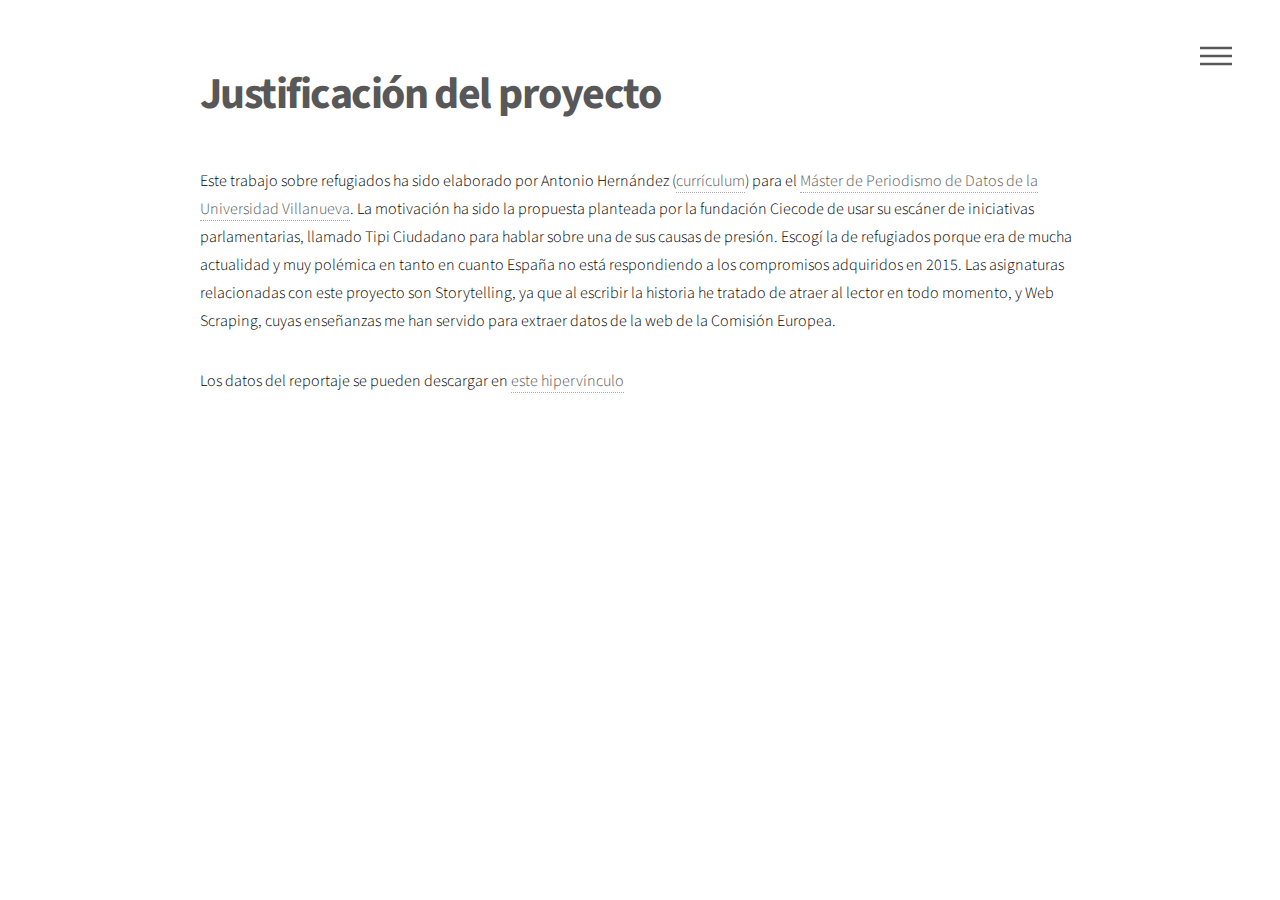
==== justi.html @ 3b2483aa "a" ====
<!DOCTYPE HTML>
<!--
	Phantom by HTML5 UP
	html5up.net | @ajlkn
	Free for personal and commercial use under the CCA 3.0 license (html5up.net/license)
-->
<html>
	<head>
		<title>Phantom by HTML5 UP</title>
		<meta charset="utf-8" />
		<meta name="viewport" content="width=device-width, initial-scale=1" />
		<!--[if lte IE 8]><script src="assets/js/ie/html5shiv.js"></script><![endif]-->
		<link rel="stylesheet" href="assets/css/main.css" />
		<!--[if lte IE 9]><link rel="stylesheet" href="assets/css/ie9.css" /><![endif]-->
		<!--[if lte IE 8]><link rel="stylesheet" href="assets/css/ie8.css" /><![endif]-->
		<style type="text/css">
				#main{
					width:75%;
					margin: auto;
				}

				iframe{
					display: block;
					margin: auto;
				}
				figure{
					width: 75%;
					margin: auto;
				}
				figcaption{
					text-align: center;
				}
				p, span{
					color:black;
				}
		</style>
	</head>
	<body>
		<!-- Wrapper -->
			<div id="wrapper">

				<!-- Header -->
					<header id="header">
						<div class="inner">

							

							<!-- Nav -->
								<nav>
									<ul>
										<li><a href="#menu">Menu</a></li>
									</ul>
								</nav>

						</div>
					</header>

				<!-- Menu -->
					<nav id="menu">
						<h2>Menu</h2>
						<ul>
							<li><a href="index.html">Home</a></li>
							<li><a href="metodologia.html">Metodología</a></li>
							
						</ul>
					</nav>

				<!-- Main -->
					<div id="main">
						<div class="inner">
							<header>
								<h1>Justificación del proyecto</h1>
							</header>
						<p>Este trabajo sobre refugiados ha sido elaborado por Antonio Hernández (<a href="cv.pdf">currículum</a>) para el <a href="http://periodismodatos.villanueva.edu/">Máster de Periodismo de Datos de la Universidad Villanueva</a>. La motivación ha sido la propuesta planteada por la fundación Ciecode de usar su escáner de iniciativas parlamentarias, llamado Tipi Ciudadano para hablar sobre una de sus causas de presión. Escogí la de refugiados porque era de mucha actualidad y muy polémica en tanto en cuanto España no está respondiendo a los compromisos adquiridos en 2015. Las asignaturas relacionadas con este proyecto son Storytelling, ya que al escribir la historia he tratado de atraer al lector en todo momento, y Web Scraping, cuyas enseñanzas me han servido para extraer datos de la web de la Comisión Europea.</p>

						<p>Los datos del reportaje se pueden descargar en <a href="https://docs.google.com/spreadsheets/d/1vSDJHAvEilRQ8eltBUrZZHbic1gibVmGOX0twuJr9vY/edit?usp=sharing">este hipervínculo</a></p>
						</div>
					</div>

				<!-- Footer -->
				<!--
					<footer id="footer">
						<div class="inner">
							<section>
								<h2>Get in touch</h2>
								<form method="post" action="#">
									<div class="field half first">
										<input type="text" name="name" id="name" placeholder="Name" />
									</div>
									<div class="field half">
										<input type="email" name="email" id="email" placeholder="Email" />
									</div>
									<div class="field">
										<textarea name="message" id="message" placeholder="Message"></textarea>
									</div>
									<ul class="actions">
										<li><input type="submit" value="Send" class="special" /></li>
									</ul>
								</form>
							</section>
							<section>
								<h2>Follow</h2>
								<ul class="icons">
									<li><a href="#" class="icon style2 fa-twitter"><span class="label">Twitter</span></a></li>
									<li><a href="#" class="icon style2 fa-facebook"><span class="label">Facebook</span></a></li>
									<li><a href="#" class="icon style2 fa-instagram"><span class="label">Instagram</span></a></li>
									<li><a href="#" class="icon style2 fa-dribbble"><span class="label">Dribbble</span></a></li>
									<li><a href="#" class="icon style2 fa-github"><span class="label">GitHub</span></a></li>
									<li><a href="#" class="icon style2 fa-500px"><span class="label">500px</span></a></li>
									<li><a href="#" class="icon style2 fa-phone"><span class="label">Phone</span></a></li>
									<li><a href="#" class="icon style2 fa-envelope-o"><span class="label">Email</span></a></li>
								</ul>
							</section>
							<ul class="copyright">
								<li>&copy; Untitled. All rights reserved</li><li>Design: <a href="http://html5up.net">HTML5 UP</a></li>
							</ul>
						</div>
					</footer>
		!-->
			</div>

		<!-- Scripts -->
			<script src="assets/js/jquery.min.js"></script>
			<script src="assets/js/skel.min.js"></script>
			<script src="assets/js/util.js"></script>
			<!--[if lte IE 8]><script src="assets/js/ie/respond.min.js"></script><![endif]-->
			<script src="assets/js/main.js"></script>

	</body>
</html>
---- assets/css/main.css ----
@import url(font-awesome.min.css);
@import url("https://fonts.googleapis.com/css?family=Source+Sans+Pro:300,700,900");

/*
	Phantom by HTML5 UP
	html5up.net | @ajlkn
	Free for personal and commercial use under the CCA 3.0 license (html5up.net/license)
*/

/* Reset */

	html, body, div, span, applet, object, iframe, h1, h2, h3, h4, h5, h6, p, blockquote, pre, a, abbr, acronym, address, big, cite, code, del, dfn, em, img, ins, kbd, q, s, samp, small, strike, strong, sub, sup, tt, var, b, u, i, center, dl, dt, dd, ol, ul, li, fieldset, form, label, legend, table, caption, tbody, tfoot, thead, tr, th, td, article, aside, canvas, details, embed, figure, figcaption, footer, header, hgroup, menu, nav, output, ruby, section, summary, time, mark, audio, video {
		margin: 0;
		padding: 0;
		border: 0;
		font-size: 100%;
		font: inherit;
		vertical-align: baseline;
	}

	article, aside, details, figcaption, figure, footer, header, hgroup, menu, nav, section {
		display: block;
	}

	body {
		line-height: 1;
	}

	ol, ul {
		list-style: none;
	}

	blockquote, q {
		quotes: none;
	}

	blockquote:before, blockquote:after, q:before, q:after {
		content: '';
		content: none;
	}

	table {
		border-collapse: collapse;
		border-spacing: 0;
	}

	body {
		-webkit-text-size-adjust: none;
	}

/* Box Model */

	*, *:before, *:after {
		-moz-box-sizing: border-box;
		-webkit-box-sizing: border-box;
		box-sizing: border-box;
	}

/* Grid */

	.row {
		border-bottom: solid 1px transparent;
		-moz-box-sizing: border-box;
		-webkit-box-sizing: border-box;
		box-sizing: border-box;
	}

	.row > * {
		float: left;
		-moz-box-sizing: border-box;
		-webkit-box-sizing: border-box;
		box-sizing: border-box;
	}

	.row:after, .row:before {
		content: '';
		display: block;
		clear: both;
		height: 0;
	}

	.row.uniform > * > :first-child {
		margin-top: 0;
	}

	.row.uniform > * > :last-child {
		margin-bottom: 0;
	}

	.row.\30 \25 > * {
		padding: 0 0 0 0em;
	}

	.row.\30 \25 {
		margin: 0 0 -1px 0em;
	}

	.row.uniform.\30 \25 > * {
		padding: 0em 0 0 0em;
	}

	.row.uniform.\30 \25 {
		margin: 0em 0 -1px 0em;
	}

	.row > * {
		padding: 0 0 0 2em;
	}

	.row {
		margin: 0 0 -1px -2em;
	}

	.row.uniform > * {
		padding: 2em 0 0 2em;
	}

	.row.uniform {
		margin: -2em 0 -1px -2em;
	}

	.row.\32 00\25 > * {
		padding: 0 0 0 4em;
	}

	.row.\32 00\25 {
		margin: 0 0 -1px -4em;
	}

	.row.uniform.\32 00\25 > * {
		padding: 4em 0 0 4em;
	}

	.row.uniform.\32 00\25 {
		margin: -4em 0 -1px -4em;
	}

	.row.\31 50\25 > * {
		padding: 0 0 0 3em;
	}

	.row.\31 50\25 {
		margin: 0 0 -1px -3em;
	}

	.row.uniform.\31 50\25 > * {
		padding: 3em 0 0 3em;
	}

	.row.uniform.\31 50\25 {
		margin: -3em 0 -1px -3em;
	}

	.row.\35 0\25 > * {
		padding: 0 0 0 1em;
	}

	.row.\35 0\25 {
		margin: 0 0 -1px -1em;
	}

	.row.uniform.\35 0\25 > * {
		padding: 1em 0 0 1em;
	}

	.row.uniform.\35 0\25 {
		margin: -1em 0 -1px -1em;
	}

	.row.\32 5\25 > * {
		padding: 0 0 0 0.5em;
	}

	.row.\32 5\25 {
		margin: 0 0 -1px -0.5em;
	}

	.row.uniform.\32 5\25 > * {
		padding: 0.5em 0 0 0.5em;
	}

	.row.uniform.\32 5\25 {
		margin: -0.5em 0 -1px -0.5em;
	}

	.\31 2u, .\31 2u\24 {
		width: 100%;
		clear: none;
		margin-left: 0;
	}

	.\31 1u, .\31 1u\24 {
		width: 91.6666666667%;
		clear: none;
		margin-left: 0;
	}

	.\31 0u, .\31 0u\24 {
		width: 83.3333333333%;
		clear: none;
		margin-left: 0;
	}

	.\39 u, .\39 u\24 {
		width: 75%;
		clear: none;
		margin-left: 0;
	}

	.\38 u, .\38 u\24 {
		width: 66.6666666667%;
		clear: none;
		margin-left: 0;
	}

	.\37 u, .\37 u\24 {
		width: 58.3333333333%;
		clear: none;
		margin-left: 0;
	}

	.\36 u, .\36 u\24 {
		width: 50%;
		clear: none;
		margin-left: 0;
	}

	.\35 u, .\35 u\24 {
		width: 41.6666666667%;
		clear: none;
		margin-left: 0;
	}

	.\34 u, .\34 u\24 {
		width: 33.3333333333%;
		clear: none;
		margin-left: 0;
	}

	.\33 u, .\33 u\24 {
		width: 25%;
		clear: none;
		margin-left: 0;
	}

	.\32 u, .\32 u\24 {
		width: 16.6666666667%;
		clear: none;
		margin-left: 0;
	}

	.\31 u, .\31 u\24 {
		width: 8.3333333333%;
		clear: none;
		margin-left: 0;
	}

	.\31 2u\24 + *,
	.\31 1u\24 + *,
	.\31 0u\24 + *,
	.\39 u\24 + *,
	.\38 u\24 + *,
	.\37 u\24 + *,
	.\36 u\24 + *,
	.\35 u\24 + *,
	.\34 u\24 + *,
	.\33 u\24 + *,
	.\32 u\24 + *,
	.\31 u\24 + * {
		clear: left;
	}

	.\-11u {
		margin-left: 91.66667%;
	}

	.\-10u {
		margin-left: 83.33333%;
	}

	.\-9u {
		margin-left: 75%;
	}

	.\-8u {
		margin-left: 66.66667%;
	}

	.\-7u {
		margin-left: 58.33333%;
	}

	.\-6u {
		margin-left: 50%;
	}

	.\-5u {
		margin-left: 41.66667%;
	}

	.\-4u {
		margin-left: 33.33333%;
	}

	.\-3u {
		margin-left: 25%;
	}

	.\-2u {
		margin-left: 16.66667%;
	}

	.\-1u {
		margin-left: 8.33333%;
	}

	@media screen and (max-width: 1680px) {

		.row > * {
			padding: 0 0 0 2em;
		}

		.row {
			margin: 0 0 -1px -2em;
		}

		.row.uniform > * {
			padding: 2em 0 0 2em;
		}

		.row.uniform {
			margin: -2em 0 -1px -2em;
		}

		.row.\32 00\25 > * {
			padding: 0 0 0 4em;
		}

		.row.\32 00\25 {
			margin: 0 0 -1px -4em;
		}

		.row.uniform.\32 00\25 > * {
			padding: 4em 0 0 4em;
		}

		.row.uniform.\32 00\25 {
			margin: -4em 0 -1px -4em;
		}

		.row.\31 50\25 > * {
			padding: 0 0 0 3em;
		}

		.row.\31 50\25 {
			margin: 0 0 -1px -3em;
		}

		.row.uniform.\31 50\25 > * {
			padding: 3em 0 0 3em;
		}

		.row.uniform.\31 50\25 {
			margin: -3em 0 -1px -3em;
		}

		.row.\35 0\25 > * {
			padding: 0 0 0 1em;
		}

		.row.\35 0\25 {
			margin: 0 0 -1px -1em;
		}

		.row.uniform.\35 0\25 > * {
			padding: 1em 0 0 1em;
		}

		.row.uniform.\35 0\25 {
			margin: -1em 0 -1px -1em;
		}

		.row.\32 5\25 > * {
			padding: 0 0 0 0.5em;
		}

		.row.\32 5\25 {
			margin: 0 0 -1px -0.5em;
		}

		.row.uniform.\32 5\25 > * {
			padding: 0.5em 0 0 0.5em;
		}

		.row.uniform.\32 5\25 {
			margin: -0.5em 0 -1px -0.5em;
		}

		.\31 2u\28xlarge\29, .\31 2u\24\28xlarge\29 {
			width: 100%;
			clear: none;
			margin-left: 0;
		}

		.\31 1u\28xlarge\29, .\31 1u\24\28xlarge\29 {
			width: 91.6666666667%;
			clear: none;
			margin-left: 0;
		}

		.\31 0u\28xlarge\29, .\31 0u\24\28xlarge\29 {
			width: 83.3333333333%;
			clear: none;
			margin-left: 0;
		}

		.\39 u\28xlarge\29, .\39 u\24\28xlarge\29 {
			width: 75%;
			clear: none;
			margin-left: 0;
		}

		.\38 u\28xlarge\29, .\38 u\24\28xlarge\29 {
			width: 66.6666666667%;
			clear: none;
			margin-left: 0;
		}

		.\37 u\28xlarge\29, .\37 u\24\28xlarge\29 {
			width: 58.3333333333%;
			clear: none;
			margin-left: 0;
		}

		.\36 u\28xlarge\29, .\36 u\24\28xlarge\29 {
			width: 50%;
			clear: none;
			margin-left: 0;
		}

		.\35 u\28xlarge\29, .\35 u\24\28xlarge\29 {
			width: 41.6666666667%;
			clear: none;
			margin-left: 0;
		}

		.\34 u\28xlarge\29, .\34 u\24\28xlarge\29 {
			width: 33.3333333333%;
			clear: none;
			margin-left: 0;
		}

		.\33 u\28xlarge\29, .\33 u\24\28xlarge\29 {
			width: 25%;
			clear: none;
			margin-left: 0;
		}

		.\32 u\28xlarge\29, .\32 u\24\28xlarge\29 {
			width: 16.6666666667%;
			clear: none;
			margin-left: 0;
		}

		.\31 u\28xlarge\29, .\31 u\24\28xlarge\29 {
			width: 8.3333333333%;
			clear: none;
			margin-left: 0;
		}

		.\31 2u\24\28xlarge\29 + *,
		.\31 1u\24\28xlarge\29 + *,
		.\31 0u\24\28xlarge\29 + *,
		.\39 u\24\28xlarge\29 + *,
		.\38 u\24\28xlarge\29 + *,
		.\37 u\24\28xlarge\29 + *,
		.\36 u\24\28xlarge\29 + *,
		.\35 u\24\28xlarge\29 + *,
		.\34 u\24\28xlarge\29 + *,
		.\33 u\24\28xlarge\29 + *,
		.\32 u\24\28xlarge\29 + *,
		.\31 u\24\28xlarge\29 + * {
			clear: left;
		}

		.\-11u\28xlarge\29 {
			margin-left: 91.66667%;
		}

		.\-10u\28xlarge\29 {
			margin-left: 83.33333%;
		}

		.\-9u\28xlarge\29 {
			margin-left: 75%;
		}

		.\-8u\28xlarge\29 {
			margin-left: 66.66667%;
		}

		.\-7u\28xlarge\29 {
			margin-left: 58.33333%;
		}

		.\-6u\28xlarge\29 {
			margin-left: 50%;
		}

		.\-5u\28xlarge\29 {
			margin-left: 41.66667%;
		}

		.\-4u\28xlarge\29 {
			margin-left: 33.33333%;
		}

		.\-3u\28xlarge\29 {
			margin-left: 25%;
		}

		.\-2u\28xlarge\29 {
			margin-left: 16.66667%;
		}

		.\-1u\28xlarge\29 {
			margin-left: 8.33333%;
		}

	}

	@media screen and (max-width: 1280px) {

		.row > * {
			padding: 0 0 0 2em;
		}

		.row {
			margin: 0 0 -1px -2em;
		}

		.row.uniform > * {
			padding: 2em 0 0 2em;
		}

		.row.uniform {
			margin: -2em 0 -1px -2em;
		}

		.row.\32 00\25 > * {
			padding: 0 0 0 4em;
		}

		.row.\32 00\25 {
			margin: 0 0 -1px -4em;
		}

		.row.uniform.\32 00\25 > * {
			padding: 4em 0 0 4em;
		}

		.row.uniform.\32 00\25 {
			margin: -4em 0 -1px -4em;
		}

		.row.\31 50\25 > * {
			padding: 0 0 0 3em;
		}

		.row.\31 50\25 {
			margin: 0 0 -1px -3em;
		}

		.row.uniform.\31 50\25 > * {
			padding: 3em 0 0 3em;
		}

		.row.uniform.\31 50\25 {
			margin: -3em 0 -1px -3em;
		}

		.row.\35 0\25 > * {
			padding: 0 0 0 1em;
		}

		.row.\35 0\25 {
			margin: 0 0 -1px -1em;
		}

		.row.uniform.\35 0\25 > * {
			padding: 1em 0 0 1em;
		}

		.row.uniform.\35 0\25 {
			margin: -1em 0 -1px -1em;
		}

		.row.\32 5\25 > * {
			padding: 0 0 0 0.5em;
		}

		.row.\32 5\25 {
			margin: 0 0 -1px -0.5em;
		}

		.row.uniform.\32 5\25 > * {
			padding: 0.5em 0 0 0.5em;
		}

		.row.uniform.\32 5\25 {
			margin: -0.5em 0 -1px -0.5em;
		}

		.\31 2u\28large\29, .\31 2u\24\28large\29 {
			width: 100%;
			clear: none;
			margin-left: 0;
		}

		.\31 1u\28large\29, .\31 1u\24\28large\29 {
			width: 91.6666666667%;
			clear: none;
			margin-left: 0;
		}

		.\31 0u\28large\29, .\31 0u\24\28large\29 {
			width: 83.3333333333%;
			clear: none;
			margin-left: 0;
		}

		.\39 u\28large\29, .\39 u\24\28large\29 {
			width: 75%;
			clear: none;
			margin-left: 0;
		}

		.\38 u\28large\29, .\38 u\24\28large\29 {
			width: 66.6666666667%;
			clear: none;
			margin-left: 0;
		}

		.\37 u\28large\29, .\37 u\24\28large\29 {
			width: 58.3333333333%;
			clear: none;
			margin-left: 0;
		}

		.\36 u\28large\29, .\36 u\24\28large\29 {
			width: 50%;
			clear: none;
			margin-left: 0;
		}

		.\35 u\28large\29, .\35 u\24\28large\29 {
			width: 41.6666666667%;
			clear: none;
			margin-left: 0;
		}

		.\34 u\28large\29, .\34 u\24\28large\29 {
			width: 33.3333333333%;
			clear: none;
			margin-left: 0;
		}

		.\33 u\28large\29, .\33 u\24\28large\29 {
			width: 25%;
			clear: none;
			margin-left: 0;
		}

		.\32 u\28large\29, .\32 u\24\28large\29 {
			width: 16.6666666667%;
			clear: none;
			margin-left: 0;
		}

		.\31 u\28large\29, .\31 u\24\28large\29 {
			width: 8.3333333333%;
			clear: none;
			margin-left: 0;
		}

		.\31 2u\24\28large\29 + *,
		.\31 1u\24\28large\29 + *,
		.\31 0u\24\28large\29 + *,
		.\39 u\24\28large\29 + *,
		.\38 u\24\28large\29 + *,
		.\37 u\24\28large\29 + *,
		.\36 u\24\28large\29 + *,
		.\35 u\24\28large\29 + *,
		.\34 u\24\28large\29 + *,
		.\33 u\24\28large\29 + *,
		.\32 u\24\28large\29 + *,
		.\31 u\24\28large\29 + * {
			clear: left;
		}

		.\-11u\28large\29 {
			margin-left: 91.66667%;
		}

		.\-10u\28large\29 {
			margin-left: 83.33333%;
		}

		.\-9u\28large\29 {
			margin-left: 75%;
		}

		.\-8u\28large\29 {
			margin-left: 66.66667%;
		}

		.\-7u\28large\29 {
			margin-left: 58.33333%;
		}

		.\-6u\28large\29 {
			margin-left: 50%;
		}

		.\-5u\28large\29 {
			margin-left: 41.66667%;
		}

		.\-4u\28large\29 {
			margin-left: 33.33333%;
		}

		.\-3u\28large\29 {
			margin-left: 25%;
		}

		.\-2u\28large\29 {
			margin-left: 16.66667%;
		}

		.\-1u\28large\29 {
			margin-left: 8.33333%;
		}

	}

	@media screen and (max-width: 980px) {

		.row > * {
			padding: 0 0 0 1.5em;
		}

		.row {
			margin: 0 0 -1px -1.5em;
		}

		.row.uniform > * {
			padding: 1.5em 0 0 1.5em;
		}

		.row.uniform {
			margin: -1.5em 0 -1px -1.5em;
		}

		.row.\32 00\25 > * {
			padding: 0 0 0 3em;
		}

		.row.\32 00\25 {
			margin: 0 0 -1px -3em;
		}

		.row.uniform.\32 00\25 > * {
			padding: 3em 0 0 3em;
		}

		.row.uniform.\32 00\25 {
			margin: -3em 0 -1px -3em;
		}

		.row.\31 50\25 > * {
			padding: 0 0 0 2.25em;
		}

		.row.\31 50\25 {
			margin: 0 0 -1px -2.25em;
		}

		.row.uniform.\31 50\25 > * {
			padding: 2.25em 0 0 2.25em;
		}

		.row.uniform.\31 50\25 {
			margin: -2.25em 0 -1px -2.25em;
		}

		.row.\35 0\25 > * {
			padding: 0 0 0 0.75em;
		}

		.row.\35 0\25 {
			margin: 0 0 -1px -0.75em;
		}

		.row.uniform.\35 0\25 > * {
			padding: 0.75em 0 0 0.75em;
		}

		.row.uniform.\35 0\25 {
			margin: -0.75em 0 -1px -0.75em;
		}

		.row.\32 5\25 > * {
			padding: 0 0 0 0.375em;
		}

		.row.\32 5\25 {
			margin: 0 0 -1px -0.375em;
		}

		.row.uniform.\32 5\25 > * {
			padding: 0.375em 0 0 0.375em;
		}

		.row.uniform.\32 5\25 {
			margin: -0.375em 0 -1px -0.375em;
		}

		.\31 2u\28medium\29, .\31 2u\24\28medium\29 {
			width: 100%;
			clear: none;
			margin-left: 0;
		}

		.\31 1u\28medium\29, .\31 1u\24\28medium\29 {
			width: 91.6666666667%;
			clear: none;
			margin-left: 0;
		}

		.\31 0u\28medium\29, .\31 0u\24\28medium\29 {
			width: 83.3333333333%;
			clear: none;
			margin-left: 0;
		}

		.\39 u\28medium\29, .\39 u\24\28medium\29 {
			width: 75%;
			clear: none;
			margin-left: 0;
		}

		.\38 u\28medium\29, .\38 u\24\28medium\29 {
			width: 66.6666666667%;
			clear: none;
			margin-left: 0;
		}

		.\37 u\28medium\29, .\37 u\24\28medium\29 {
			width: 58.3333333333%;
			clear: none;
			margin-left: 0;
		}

		.\36 u\28medium\29, .\36 u\24\28medium\29 {
			width: 50%;
			clear: none;
			margin-left: 0;
		}

		.\35 u\28medium\29, .\35 u\24\28medium\29 {
			width: 41.6666666667%;
			clear: none;
			margin-left: 0;
		}

		.\34 u\28medium\29, .\34 u\24\28medium\29 {
			width: 33.3333333333%;
			clear: none;
			margin-left: 0;
		}

		.\33 u\28medium\29, .\33 u\24\28medium\29 {
			width: 25%;
			clear: none;
			margin-left: 0;
		}

		.\32 u\28medium\29, .\32 u\24\28medium\29 {
			width: 16.6666666667%;
			clear: none;
			margin-left: 0;
		}

		.\31 u\28medium\29, .\31 u\24\28medium\29 {
			width: 8.3333333333%;
			clear: none;
			margin-left: 0;
		}

		.\31 2u\24\28medium\29 + *,
		.\31 1u\24\28medium\29 + *,
		.\31 0u\24\28medium\29 + *,
		.\39 u\24\28medium\29 + *,
		.\38 u\24\28medium\29 + *,
		.\37 u\24\28medium\29 + *,
		.\36 u\24\28medium\29 + *,
		.\35 u\24\28medium\29 + *,
		.\34 u\24\28medium\29 + *,
		.\33 u\24\28medium\29 + *,
		.\32 u\24\28medium\29 + *,
		.\31 u\24\28medium\29 + * {
			clear: left;
		}

		.\-11u\28medium\29 {
			margin-left: 91.66667%;
		}

		.\-10u\28medium\29 {
			margin-left: 83.33333%;
		}

		.\-9u\28medium\29 {
			margin-left: 75%;
		}

		.\-8u\28medium\29 {
			margin-left: 66.66667%;
		}

		.\-7u\28medium\29 {
			margin-left: 58.33333%;
		}

		.\-6u\28medium\29 {
			margin-left: 50%;
		}

		.\-5u\28medium\29 {
			margin-left: 41.66667%;
		}

		.\-4u\28medium\29 {
			margin-left: 33.33333%;
		}

		.\-3u\28medium\29 {
			margin-left: 25%;
		}

		.\-2u\28medium\29 {
			margin-left: 16.66667%;
		}

		.\-1u\28medium\29 {
			margin-left: 8.33333%;
		}

	}

	@media screen and (max-width: 736px) {

		.row > * {
			padding: 0 0 0 1em;
		}

		.row {
			margin: 0 0 -1px -1em;
		}

		.row.uniform > * {
			padding: 1em 0 0 1em;
		}

		.row.uniform {
			margin: -1em 0 -1px -1em;
		}

		.row.\32 00\25 > * {
			padding: 0 0 0 2em;
		}

		.row.\32 00\25 {
			margin: 0 0 -1px -2em;
		}

		.row.uniform.\32 00\25 > * {
			padding: 2em 0 0 2em;
		}

		.row.uniform.\32 00\25 {
			margin: -2em 0 -1px -2em;
		}

		.row.\31 50\25 > * {
			padding: 0 0 0 1.5em;
		}

		.row.\31 50\25 {
			margin: 0 0 -1px -1.5em;
		}

		.row.uniform.\31 50\25 > * {
			padding: 1.5em 0 0 1.5em;
		}

		.row.uniform.\31 50\25 {
			margin: -1.5em 0 -1px -1.5em;
		}

		.row.\35 0\25 > * {
			padding: 0 0 0 0.5em;
		}

		.row.\35 0\25 {
			margin: 0 0 -1px -0.5em;
		}

		.row.uniform.\35 0\25 > * {
			padding: 0.5em 0 0 0.5em;
		}

		.row.uniform.\35 0\25 {
			margin: -0.5em 0 -1px -0.5em;
		}

		.row.\32 5\25 > * {
			padding: 0 0 0 0.25em;
		}

		.row.\32 5\25 {
			margin: 0 0 -1px -0.25em;
		}

		.row.uniform.\32 5\25 > * {
			padding: 0.25em 0 0 0.25em;
		}

		.row.uniform.\32 5\25 {
			margin: -0.25em 0 -1px -0.25em;
		}

		.\31 2u\28small\29, .\31 2u\24\28small\29 {
			width: 100%;
			clear: none;
			margin-left: 0;
		}

		.\31 1u\28small\29, .\31 1u\24\28small\29 {
			width: 91.6666666667%;
			clear: none;
			margin-left: 0;
		}

		.\31 0u\28small\29, .\31 0u\24\28small\29 {
			width: 83.3333333333%;
			clear: none;
			margin-left: 0;
		}

		.\39 u\28small\29, .\39 u\24\28small\29 {
			width: 75%;
			clear: none;
			margin-left: 0;
		}

		.\38 u\28small\29, .\38 u\24\28small\29 {
			width: 66.6666666667%;
			clear: none;
			margin-left: 0;
		}

		.\37 u\28small\29, .\37 u\24\28small\29 {
			width: 58.3333333333%;
			clear: none;
			margin-left: 0;
		}

		.\36 u\28small\29, .\36 u\24\28small\29 {
			width: 50%;
			clear: none;
			margin-left: 0;
		}

		.\35 u\28small\29, .\35 u\24\28small\29 {
			width: 41.6666666667%;
			clear: none;
			margin-left: 0;
		}

		.\34 u\28small\29, .\34 u\24\28small\29 {
			width: 33.3333333333%;
			clear: none;
			margin-left: 0;
		}

		.\33 u\28small\29, .\33 u\24\28small\29 {
			width: 25%;
			clear: none;
			margin-left: 0;
		}

		.\32 u\28small\29, .\32 u\24\28small\29 {
			width: 16.6666666667%;
			clear: none;
			margin-left: 0;
		}

		.\31 u\28small\29, .\31 u\24\28small\29 {
			width: 8.3333333333%;
			clear: none;
			margin-left: 0;
		}

		.\31 2u\24\28small\29 + *,
		.\31 1u\24\28small\29 + *,
		.\31 0u\24\28small\29 + *,
		.\39 u\24\28small\29 + *,
		.\38 u\24\28small\29 + *,
		.\37 u\24\28small\29 + *,
		.\36 u\24\28small\29 + *,
		.\35 u\24\28small\29 + *,
		.\34 u\24\28small\29 + *,
		.\33 u\24\28small\29 + *,
		.\32 u\24\28small\29 + *,
		.\31 u\24\28small\29 + * {
			clear: left;
		}

		.\-11u\28small\29 {
			margin-left: 91.66667%;
		}

		.\-10u\28small\29 {
			margin-left: 83.33333%;
		}

		.\-9u\28small\29 {
			margin-left: 75%;
		}

		.\-8u\28small\29 {
			margin-left: 66.66667%;
		}

		.\-7u\28small\29 {
			margin-left: 58.33333%;
		}

		.\-6u\28small\29 {
			margin-left: 50%;
		}

		.\-5u\28small\29 {
			margin-left: 41.66667%;
		}

		.\-4u\28small\29 {
			margin-left: 33.33333%;
		}

		.\-3u\28small\29 {
			margin-left: 25%;
		}

		.\-2u\28small\29 {
			margin-left: 16.66667%;
		}

		.\-1u\28small\29 {
			margin-left: 8.33333%;
		}

	}

	@media screen and (max-width: 480px) {

		.row > * {
			padding: 0 0 0 1em;
		}

		.row {
			margin: 0 0 -1px -1em;
		}

		.row.uniform > * {
			padding: 1em 0 0 1em;
		}

		.row.uniform {
			margin: -1em 0 -1px -1em;
		}

		.row.\32 00\25 > * {
			padding: 0 0 0 2em;
		}

		.row.\32 00\25 {
			margin: 0 0 -1px -2em;
		}

		.row.uniform.\32 00\25 > * {
			padding: 2em 0 0 2em;
		}

		.row.uniform.\32 00\25 {
			margin: -2em 0 -1px -2em;
		}

		.row.\31 50\25 > * {
			padding: 0 0 0 1.5em;
		}

		.row.\31 50\25 {
			margin: 0 0 -1px -1.5em;
		}

		.row.uniform.\31 50\25 > * {
			padding: 1.5em 0 0 1.5em;
		}

		.row.uniform.\31 50\25 {
			margin: -1.5em 0 -1px -1.5em;
		}

		.row.\35 0\25 > * {
			padding: 0 0 0 0.5em;
		}

		.row.\35 0\25 {
			margin: 0 0 -1px -0.5em;
		}

		.row.uniform.\35 0\25 > * {
			padding: 0.5em 0 0 0.5em;
		}

		.row.uniform.\35 0\25 {
			margin: -0.5em 0 -1px -0.5em;
		}

		.row.\32 5\25 > * {
			padding: 0 0 0 0.25em;
		}

		.row.\32 5\25 {
			margin: 0 0 -1px -0.25em;
		}

		.row.uniform.\32 5\25 > * {
			padding: 0.25em 0 0 0.25em;
		}

		.row.uniform.\32 5\25 {
			margin: -0.25em 0 -1px -0.25em;
		}

		.\31 2u\28xsmall\29, .\31 2u\24\28xsmall\29 {
			width: 100%;
			clear: none;
			margin-left: 0;
		}

		.\31 1u\28xsmall\29, .\31 1u\24\28xsmall\29 {
			width: 91.6666666667%;
			clear: none;
			margin-left: 0;
		}

		.\31 0u\28xsmall\29, .\31 0u\24\28xsmall\29 {
			width: 83.3333333333%;
			clear: none;
			margin-left: 0;
		}

		.\39 u\28xsmall\29, .\39 u\24\28xsmall\29 {
			width: 75%;
			clear: none;
			margin-left: 0;
		}

		.\38 u\28xsmall\29, .\38 u\24\28xsmall\29 {
			width: 66.6666666667%;
			clear: none;
			margin-left: 0;
		}

		.\37 u\28xsmall\29, .\37 u\24\28xsmall\29 {
			width: 58.3333333333%;
			clear: none;
			margin-left: 0;
		}

		.\36 u\28xsmall\29, .\36 u\24\28xsmall\29 {
			width: 50%;
			clear: none;
			margin-left: 0;
		}

		.\35 u\28xsmall\29, .\35 u\24\28xsmall\29 {
			width: 41.6666666667%;
			clear: none;
			margin-left: 0;
		}

		.\34 u\28xsmall\29, .\34 u\24\28xsmall\29 {
			width: 33.3333333333%;
			clear: none;
			margin-left: 0;
		}

		.\33 u\28xsmall\29, .\33 u\24\28xsmall\29 {
			width: 25%;
			clear: none;
			margin-left: 0;
		}

		.\32 u\28xsmall\29, .\32 u\24\28xsmall\29 {
			width: 16.6666666667%;
			clear: none;
			margin-left: 0;
		}

		.\31 u\28xsmall\29, .\31 u\24\28xsmall\29 {
			width: 8.3333333333%;
			clear: none;
			margin-left: 0;
		}

		.\31 2u\24\28xsmall\29 + *,
		.\31 1u\24\28xsmall\29 + *,
		.\31 0u\24\28xsmall\29 + *,
		.\39 u\24\28xsmall\29 + *,
		.\38 u\24\28xsmall\29 + *,
		.\37 u\24\28xsmall\29 + *,
		.\36 u\24\28xsmall\29 + *,
		.\35 u\24\28xsmall\29 + *,
		.\34 u\24\28xsmall\29 + *,
		.\33 u\24\28xsmall\29 + *,
		.\32 u\24\28xsmall\29 + *,
		.\31 u\24\28xsmall\29 + * {
			clear: left;
		}

		.\-11u\28xsmall\29 {
			margin-left: 91.66667%;
		}

		.\-10u\28xsmall\29 {
			margin-left: 83.33333%;
		}

		.\-9u\28xsmall\29 {
			margin-left: 75%;
		}

		.\-8u\28xsmall\29 {
			margin-left: 66.66667%;
		}

		.\-7u\28xsmall\29 {
			margin-left: 58.33333%;
		}

		.\-6u\28xsmall\29 {
			margin-left: 50%;
		}

		.\-5u\28xsmall\29 {
			margin-left: 41.66667%;
		}

		.\-4u\28xsmall\29 {
			margin-left: 33.33333%;
		}

		.\-3u\28xsmall\29 {
			margin-left: 25%;
		}

		.\-2u\28xsmall\29 {
			margin-left: 16.66667%;
		}

		.\-1u\28xsmall\29 {
			margin-left: 8.33333%;
		}

	}

	@media screen and (max-width: 360px) {

		.row > * {
			padding: 0 0 0 1em;
		}

		.row {
			margin: 0 0 -1px -1em;
		}

		.row.uniform > * {
			padding: 1em 0 0 1em;
		}

		.row.uniform {
			margin: -1em 0 -1px -1em;
		}

		.row.\32 00\25 > * {
			padding: 0 0 0 2em;
		}

		.row.\32 00\25 {
			margin: 0 0 -1px -2em;
		}

		.row.uniform.\32 00\25 > * {
			padding: 2em 0 0 2em;
		}

		.row.uniform.\32 00\25 {
			margin: -2em 0 -1px -2em;
		}

		.row.\31 50\25 > * {
			padding: 0 0 0 1.5em;
		}

		.row.\31 50\25 {
			margin: 0 0 -1px -1.5em;
		}

		.row.uniform.\31 50\25 > * {
			padding: 1.5em 0 0 1.5em;
		}

		.row.uniform.\31 50\25 {
			margin: -1.5em 0 -1px -1.5em;
		}

		.row.\35 0\25 > * {
			padding: 0 0 0 0.5em;
		}

		.row.\35 0\25 {
			margin: 0 0 -1px -0.5em;
		}

		.row.uniform.\35 0\25 > * {
			padding: 0.5em 0 0 0.5em;
		}

		.row.uniform.\35 0\25 {
			margin: -0.5em 0 -1px -0.5em;
		}

		.row.\32 5\25 > * {
			padding: 0 0 0 0.25em;
		}

		.row.\32 5\25 {
			margin: 0 0 -1px -0.25em;
		}

		.row.uniform.\32 5\25 > * {
			padding: 0.25em 0 0 0.25em;
		}

		.row.uniform.\32 5\25 {
			margin: -0.25em 0 -1px -0.25em;
		}

		.\31 2u\28xxsmall\29, .\31 2u\24\28xxsmall\29 {
			width: 100%;
			clear: none;
			margin-left: 0;
		}

		.\31 1u\28xxsmall\29, .\31 1u\24\28xxsmall\29 {
			width: 91.6666666667%;
			clear: none;
			margin-left: 0;
		}

		.\31 0u\28xxsmall\29, .\31 0u\24\28xxsmall\29 {
			width: 83.3333333333%;
			clear: none;
			margin-left: 0;
		}

		.\39 u\28xxsmall\29, .\39 u\24\28xxsmall\29 {
			width: 75%;
			clear: none;
			margin-left: 0;
		}

		.\38 u\28xxsmall\29, .\38 u\24\28xxsmall\29 {
			width: 66.6666666667%;
			clear: none;
			margin-left: 0;
		}

		.\37 u\28xxsmall\29, .\37 u\24\28xxsmall\29 {
			width: 58.3333333333%;
			clear: none;
			margin-left: 0;
		}

		.\36 u\28xxsmall\29, .\36 u\24\28xxsmall\29 {
			width: 50%;
			clear: none;
			margin-left: 0;
		}

		.\35 u\28xxsmall\29, .\35 u\24\28xxsmall\29 {
			width: 41.6666666667%;
			clear: none;
			margin-left: 0;
		}

		.\34 u\28xxsmall\29, .\34 u\24\28xxsmall\29 {
			width: 33.3333333333%;
			clear: none;
			margin-left: 0;
		}

		.\33 u\28xxsmall\29, .\33 u\24\28xxsmall\29 {
			width: 25%;
			clear: none;
			margin-left: 0;
		}

		.\32 u\28xxsmall\29, .\32 u\24\28xxsmall\29 {
			width: 16.6666666667%;
			clear: none;
			margin-left: 0;
		}

		.\31 u\28xxsmall\29, .\31 u\24\28xxsmall\29 {
			width: 8.3333333333%;
			clear: none;
			margin-left: 0;
		}

		.\31 2u\24\28xxsmall\29 + *,
		.\31 1u\24\28xxsmall\29 + *,
		.\31 0u\24\28xxsmall\29 + *,
		.\39 u\24\28xxsmall\29 + *,
		.\38 u\24\28xxsmall\29 + *,
		.\37 u\24\28xxsmall\29 + *,
		.\36 u\24\28xxsmall\29 + *,
		.\35 u\24\28xxsmall\29 + *,
		.\34 u\24\28xxsmall\29 + *,
		.\33 u\24\28xxsmall\29 + *,
		.\32 u\24\28xxsmall\29 + *,
		.\31 u\24\28xxsmall\29 + * {
			clear: left;
		}

		.\-11u\28xxsmall\29 {
			margin-left: 91.66667%;
		}

		.\-10u\28xxsmall\29 {
			margin-left: 83.33333%;
		}

		.\-9u\28xxsmall\29 {
			margin-left: 75%;
		}

		.\-8u\28xxsmall\29 {
			margin-left: 66.66667%;
		}

		.\-7u\28xxsmall\29 {
			margin-left: 58.33333%;
		}

		.\-6u\28xxsmall\29 {
			margin-left: 50%;
		}

		.\-5u\28xxsmall\29 {
			margin-left: 41.66667%;
		}

		.\-4u\28xxsmall\29 {
			margin-left: 33.33333%;
		}

		.\-3u\28xxsmall\29 {
			margin-left: 25%;
		}

		.\-2u\28xxsmall\29 {
			margin-left: 16.66667%;
		}

		.\-1u\28xxsmall\29 {
			margin-left: 8.33333%;
		}

	}

/* Basic */

	@-ms-viewport {
		width: device-width;
	}

	body {
		-ms-overflow-style: scrollbar;
	}

	@media screen and (max-width: 480px) {

		html, body {
			min-width: 320px;
		}

	}

	body {
		background: #ffffff;
	}

		body.is-loading *, body.is-loading *:before, body.is-loading *:after {
			-moz-animation: none !important;
			-webkit-animation: none !important;
			-ms-animation: none !important;
			animation: none !important;
			-moz-transition: none !important;
			-webkit-transition: none !important;
			-ms-transition: none !important;
			transition: none !important;
		}

/* Type */

	body, input, select, textarea {
		color: #585858;
		font-family: "Source Sans Pro", Helvetica, sans-serif;
		font-size: 16pt;
		font-weight: 300;
		line-height: 1.75;
	}

		@media screen and (max-width: 1680px) {

			body, input, select, textarea {
				font-size: 14pt;
			}

		}

		@media screen and (max-width: 1280px) {

			body, input, select, textarea {
				font-size: 12pt;
			}

		}

	a {
		-moz-transition: border-bottom-color 0.2s ease, color 0.2s ease;
		-webkit-transition: border-bottom-color 0.2s ease, color 0.2s ease;
		-ms-transition: border-bottom-color 0.2s ease, color 0.2s ease;
		transition: border-bottom-color 0.2s ease, color 0.2s ease;
		text-decoration: none;
		color: #585858;
		border-bottom: dotted 1px rgba(88, 88, 88, 0.5);
	}

		a:hover {
			border-bottom-color: transparent;
			color: #f2849e !important;
		}

	strong, b {
		font-weight: 900;
	}

	em, i {
		font-style: italic;
	}

	p {
		margin: 0 0 2em 0;
	}

	h1 {
		font-size: 2.75em;
		font-weight: 700;
		line-height: 1.3;
		margin: 0 0 1em 0;
		letter-spacing: -0.035em;
	}

		h1 a {
			color: inherit;
		}

		@media screen and (max-width: 736px) {

			h1 {
				font-size: 2em;
				margin: 0 0 1em 0;
			}

		}

		@media screen and (max-width: 360px) {

			h1 {
				font-size: 1.75em;
			}

		}

	h2, h3, h4, h5, h6 {
		font-weight: 900;
		line-height: 1.5;
		margin: 0 0 2em 0;
		text-transform: uppercase;
		letter-spacing: 0.35em;
	}

		h2 a, h3 a, h4 a, h5 a, h6 a {
			color: inherit;
		}

	h2 {
		font-size: 1.1em;
	}

	h3 {
		font-size: 1em;
	}

	h4 {
		font-size: 0.8em;
	}

	h5 {
		font-size: 0.8em;
	}

	h6 {
		font-size: 0.8em;
	}

	@media screen and (max-width: 980px) {

		h1 br, h2 br, h3 br, h4 br, h5 br, h6 br {
			display: none;
		}

	}

	@media screen and (max-width: 736px) {

		h2 {
			font-size: 1em;
		}

		h3 {
			font-size: 0.8em;
		}

	}

	sub {
		font-size: 0.8em;
		position: relative;
		top: 0.5em;
	}

	sup {
		font-size: 0.8em;
		position: relative;
		top: -0.5em;
	}

	blockquote {
		border-left: solid 4px #c9c9c9;
		font-style: italic;
		margin: 0 0 2em 0;
		padding: 0.5em 0 0.5em 2em;
	}

	code {
		background: rgba(144, 144, 144, 0.075);
		border-radius: 4px;
		border: solid 1px #c9c9c9;
		font-family: "Courier New", monospace;
		font-size: 0.9em;
		margin: 0 0.25em;
		padding: 0.25em 0.65em;
	}

	pre {
		-webkit-overflow-scrolling: touch;
		font-family: "Courier New", monospace;
		font-size: 0.9em;
		margin: 0 0 2em 0;
	}

		pre code {
			display: block;
			line-height: 1.75;
			padding: 1em 1.5em;
			overflow-x: auto;
		}

	hr {
		border: 0;
		border-bottom: solid 1px #c9c9c9;
		margin: 2em 0;
	}

		hr.major {
			margin: 3em 0;
		}

	.align-left {
		text-align: left;
	}

	.align-center {
		text-align: center;
	}

	.align-right {
		text-align: right;
	}

/* Section/Article */

	section.special, article.special {
		text-align: center;
	}

	header p {
		margin-top: -1em;
	}

	@media screen and (max-width: 736px) {

		header p {
			margin-top: 0;
		}

	}

/* Icon */

	.icon {
		text-decoration: none;
		border-bottom: none;
		position: relative;
	}

		.icon:before {
			-moz-osx-font-smoothing: grayscale;
			-webkit-font-smoothing: antialiased;
			font-family: FontAwesome;
			font-style: normal;
			font-weight: normal;
			text-transform: none !important;
		}

		.icon > .label {
			display: none;
		}

		.icon.style2 {
			-moz-transition: background-color 0.2s ease-in-out, color 0.2s ease-in-out, border-color 0.2s ease-in-out;
			-webkit-transition: background-color 0.2s ease-in-out, color 0.2s ease-in-out, border-color 0.2s ease-in-out;
			-ms-transition: background-color 0.2s ease-in-out, color 0.2s ease-in-out, border-color 0.2s ease-in-out;
			transition: background-color 0.2s ease-in-out, color 0.2s ease-in-out, border-color 0.2s ease-in-out;
			background-color: transparent;
			border: solid 1px #c9c9c9;
			border-radius: 4px;
			width: 2.65em;
			height: 2.65em;
			display: inline-block;
			text-align: center;
			line-height: 2.65em;
			color: inherit;
		}

			.icon.style2:before {
				font-size: 1.1em;
			}

			.icon.style2:hover {
				color: #f2849e;
				border-color: #f2849e;
			}

			.icon.style2:active {
				background-color: rgba(242, 132, 158, 0.1);
			}

/* List */

	ol {
		list-style: decimal;
		margin: 0 0 2em 0;
		padding-left: 1.25em;
	}

		ol li {
			padding-left: 0.25em;
		}

	ul {
		list-style: disc;
		margin: 0 0 2em 0;
		padding-left: 1em;
	}

		ul li {
			padding-left: 0.5em;
		}

		ul.alt {
			list-style: none;
			padding-left: 0;
		}

			ul.alt li {
				border-top: solid 1px #c9c9c9;
				padding: 0.5em 0;
			}

				ul.alt li:first-child {
					border-top: 0;
					padding-top: 0;
				}

		ul.icons {
			cursor: default;
			list-style: none;
			padding-left: 0;
			margin: -1em 0 2em -1em;
		}

			ul.icons li {
				display: inline-block;
				padding: 1em 0 0 1em;
			}

		ul.actions {
			cursor: default;
			list-style: none;
			padding-left: 0;
		}

			ul.actions li {
				display: inline-block;
				padding: 0 1em 0 0;
				vertical-align: middle;
			}

				ul.actions li:last-child {
					padding-right: 0;
				}

			ul.actions.small li {
				padding: 0 0.5em 0 0;
			}

			ul.actions.vertical li {
				display: block;
				padding: 1em 0 0 0;
			}

				ul.actions.vertical li:first-child {
					padding-top: 0;
				}

				ul.actions.vertical li > * {
					margin-bottom: 0;
				}

			ul.actions.vertical.small li {
				padding: 0.5em 0 0 0;
			}

				ul.actions.vertical.small li:first-child {
					padding-top: 0;
				}

			ul.actions.fit {
				display: table;
				margin-left: -1em;
				padding: 0;
				table-layout: fixed;
				width: calc(100% + 1em);
			}

				ul.actions.fit li {
					display: table-cell;
					padding: 0 0 0 1em;
				}

					ul.actions.fit li > * {
						margin-bottom: 0;
					}

				ul.actions.fit.small {
					margin-left: -0.5em;
					width: calc(100% + 0.5em);
				}

					ul.actions.fit.small li {
						padding: 0 0 0 0.5em;
					}

			@media screen and (max-width: 480px) {

				ul.actions {
					margin: 0 0 2em 0;
				}

					ul.actions li {
						padding: 1em 0 0 0;
						display: block;
						text-align: center;
						width: 100%;
					}

						ul.actions li:first-child {
							padding-top: 0;
						}

						ul.actions li > * {
							width: 100%;
							margin: 0 !important;
						}

							ul.actions li > *.icon:before {
								margin-left: -2em;
							}

					ul.actions.small li {
						padding: 0.5em 0 0 0;
					}

						ul.actions.small li:first-child {
							padding-top: 0;
						}

			}

	dl {
		margin: 0 0 2em 0;
	}

		dl dt {
			display: block;
			font-weight: 900;
			margin: 0 0 1em 0;
		}

		dl dd {
			margin-left: 2em;
		}

/* Form */

	form {
		margin: -1em 0 2em 0;
	}

		form:after {
			content: '';
			display: block;
			clear: both;
			height: 1px;
		}

		form .field {
			position: relative;
			float: left;
			margin: 0 0 1.3em 0;
			vertical-align: top;
			width: 100%;
		}

		form .half {
			width: calc(50% + 1em) !important;
			padding-left: 2em;
		}

		form .half.first {
			width: calc(50% - 1em) !important;
			padding-left: 0;
		}

		form :last-child {
			margin-bottom: 0;
		}

		form .half:nth-last-child(2) {
			margin-bottom: 0;
		}

		form .actions {
			position: relative;
			clear: both;
			padding-top: 1em;
		}

		@media screen and (max-width: 480px) {

			form .half {
				width: 100% !important;
				padding-left: 0;
			}

			form .half.first {
				width: 100% !important;
				padding-left: 0;
			}

			form .half:nth-last-child(2) {
				margin: 0 0 1.3em 0;
			}

		}

	label {
		display: block;
		font-size: 0.9em;
		font-weight: 900;
		margin: 0 0 1em 0;
	}

	input[type="text"],
	input[type="password"],
	input[type="email"],
	input[type="tel"],
	select,
	textarea {
		-moz-appearance: none;
		-webkit-appearance: none;
		-ms-appearance: none;
		appearance: none;
		background-color: transparent;
		border: none;
		border-radius: 0;
		border-bottom: solid 1px #c9c9c9;
		color: inherit;
		display: block;
		outline: 0;
		padding: 0;
		text-decoration: none;
		width: 100%;
	}

		input[type="text"]:invalid,
		input[type="password"]:invalid,
		input[type="email"]:invalid,
		input[type="tel"]:invalid,
		select:invalid,
		textarea:invalid {
			box-shadow: none;
		}

		input[type="text"]:focus,
		input[type="password"]:focus,
		input[type="email"]:focus,
		input[type="tel"]:focus,
		select:focus,
		textarea:focus {
			border-bottom-color: #f2849e;
			box-shadow: inset 0 -1px 0 0 #f2849e;
		}

	.select-wrapper {
		text-decoration: none;
		display: block;
		position: relative;
	}

		.select-wrapper:before {
			-moz-osx-font-smoothing: grayscale;
			-webkit-font-smoothing: antialiased;
			font-family: FontAwesome;
			font-style: normal;
			font-weight: normal;
			text-transform: none !important;
		}

		.select-wrapper:before {
			color: #c9c9c9;
			content: '\f078';
			display: block;
			height: 3em;
			line-height: 3em;
			pointer-events: none;
			position: absolute;
			right: 0;
			text-align: center;
			top: 0;
			width: 3em;
		}

		.select-wrapper select::-ms-expand {
			display: none;
		}

	input[type="text"],
	input[type="password"],
	input[type="email"],
	select {
		height: 3em;
	}

	textarea {
		padding: 0;
		min-height: 3.75em;
	}

	input[type="checkbox"],
	input[type="radio"] {
		-moz-appearance: none;
		-webkit-appearance: none;
		-ms-appearance: none;
		appearance: none;
		display: block;
		float: left;
		margin-right: -2em;
		opacity: 0;
		width: 1em;
		z-index: -1;
	}

		input[type="checkbox"] + label,
		input[type="radio"] + label {
			text-decoration: none;
			color: #585858;
			cursor: pointer;
			display: inline-block;
			font-size: 1em;
			font-weight: 300;
			padding-left: 2.55em;
			padding-right: 0.75em;
			position: relative;
		}

			input[type="checkbox"] + label:before,
			input[type="radio"] + label:before {
				-moz-osx-font-smoothing: grayscale;
				-webkit-font-smoothing: antialiased;
				font-family: FontAwesome;
				font-style: normal;
				font-weight: normal;
				text-transform: none !important;
			}

			input[type="checkbox"] + label:before,
			input[type="radio"] + label:before {
				border-radius: 4px;
				border: solid 1px #c9c9c9;
				content: '';
				display: inline-block;
				height: 1.8em;
				left: 0;
				line-height: 1.725em;
				position: absolute;
				text-align: center;
				top: 0;
				width: 1.8em;
			}

		input[type="checkbox"]:checked + label:before,
		input[type="radio"]:checked + label:before {
			background: #585858;
			border-color: #585858;
			color: #ffffff;
			content: '\f00c';
		}

		input[type="checkbox"]:focus + label:before,
		input[type="radio"]:focus + label:before {
			border-color: #f2849e;
			box-shadow: 0 0 0 1px #f2849e;
		}

	input[type="checkbox"] + label:before {
		border-radius: 4px;
	}

	input[type="radio"] + label:before {
		border-radius: 100%;
	}

/* Box */

	.box {
		border-radius: 4px;
		border: solid 1px #c9c9c9;
		margin-bottom: 2em;
		padding: 1.5em;
	}

		.box > :last-child,
		.box > :last-child > :last-child,
		.box > :last-child > :last-child > :last-child {
			margin-bottom: 0;
		}

		.box.alt {
			border: 0;
			border-radius: 0;
			padding: 0;
		}

/* Image */

	.image {
		border-radius: 4px;
		border: 0;
		display: inline-block;
		position: relative;
	}

		.image img {
			border-radius: 4px;
			display: block;
		}

		.image.left, .image.right {
			max-width: 40%;
		}

			.image.left img, .image.right img {
				width: 100%;
			}

		.image.left {
			float: left;
			padding: 0 1.5em 1em 0;
			top: 0.25em;
		}

		.image.right {
			float: right;
			padding: 0 0 1em 1.5em;
			top: 0.25em;
		}

		.image.fit {
			display: block;
			margin: 0 0 2em 0;
			width: 100%;
		}

			.image.fit img {
				width: 100%;
			}

		.image.main {
			display: block;
			margin: 0 0 3em 0;
			width: 100%;
		}

			.image.main img {
				width: 100%;
			}

			@media screen and (max-width: 736px) {

				.image.main {
					margin: 0 0 2em 0;
				}

			}

/* Table */

	.table-wrapper {
		-webkit-overflow-scrolling: touch;
		overflow-x: auto;
	}

	table {
		margin: 0 0 2em 0;
		width: 100%;
	}

		table tbody tr {
			border: solid 1px #c9c9c9;
			border-left: 0;
			border-right: 0;
		}

			table tbody tr:nth-child(2n + 1) {
				background-color: rgba(144, 144, 144, 0.075);
			}

		table td {
			padding: 0.75em 0.75em;
		}

		table th {
			font-size: 0.9em;
			font-weight: 900;
			padding: 0 0.75em 0.75em 0.75em;
			text-align: left;
		}

		table thead {
			border-bottom: solid 2px #c9c9c9;
		}

		table tfoot {
			border-top: solid 2px #c9c9c9;
		}

		table.alt {
			border-collapse: separate;
		}

			table.alt tbody tr td {
				border: solid 1px #c9c9c9;
				border-left-width: 0;
				border-top-width: 0;
			}

				table.alt tbody tr td:first-child {
					border-left-width: 1px;
				}

			table.alt tbody tr:first-child td {
				border-top-width: 1px;
			}

			table.alt thead {
				border-bottom: 0;
			}

			table.alt tfoot {
				border-top: 0;
			}

/* Button */

	input[type="submit"],
	input[type="reset"],
	input[type="button"],
	button,
	.button {
		-moz-appearance: none;
		-webkit-appearance: none;
		-ms-appearance: none;
		appearance: none;
		-moz-transition: background-color 0.2s ease-in-out, color 0.2s ease-in-out, box-shadow 0.2s ease-in-out;
		-webkit-transition: background-color 0.2s ease-in-out, color 0.2s ease-in-out, box-shadow 0.2s ease-in-out;
		-ms-transition: background-color 0.2s ease-in-out, color 0.2s ease-in-out, box-shadow 0.2s ease-in-out;
		transition: background-color 0.2s ease-in-out, color 0.2s ease-in-out, box-shadow 0.2s ease-in-out;
		background-color: transparent;
		border-radius: 4px;
		border: 0;
		box-shadow: inset 0 0 0 2px #585858;
		color: #585858 !important;
		cursor: pointer;
		display: inline-block;
		font-size: 0.8em;
		font-weight: 900;
		height: 3.5em;
		letter-spacing: 0.35em;
		line-height: 3.45em;
		overflow: hidden;
		padding: 0 1.25em 0 1.6em;
		text-align: center;
		text-decoration: none;
		text-overflow: ellipsis;
		text-transform: uppercase;
		white-space: nowrap;
	}

		input[type="submit"].icon:before,
		input[type="reset"].icon:before,
		input[type="button"].icon:before,
		button.icon:before,
		.button.icon:before {
			margin-right: 0.5em;
		}

		input[type="submit"].fit,
		input[type="reset"].fit,
		input[type="button"].fit,
		button.fit,
		.button.fit {
			display: block;
			margin: 0 0 1em 0;
			width: 100%;
		}

		input[type="submit"]:hover,
		input[type="reset"]:hover,
		input[type="button"]:hover,
		button:hover,
		.button:hover {
			color: #f2849e !important;
			box-shadow: inset 0 0 0 2px #f2849e;
		}

		input[type="submit"]:active,
		input[type="reset"]:active,
		input[type="button"]:active,
		button:active,
		.button:active {
			background-color: rgba(242, 132, 158, 0.1);
		}

		input[type="submit"].small,
		input[type="reset"].small,
		input[type="button"].small,
		button.small,
		.button.small {
			font-size: 0.6em;
		}

		input[type="submit"].big,
		input[type="reset"].big,
		input[type="button"].big,
		button.big,
		.button.big {
			font-size: 1em;
		}

		input[type="submit"].special,
		input[type="reset"].special,
		input[type="button"].special,
		button.special,
		.button.special {
			box-shadow: none;
			background-color: #585858;
			color: #ffffff !important;
		}

			input[type="submit"].special:hover,
			input[type="reset"].special:hover,
			input[type="button"].special:hover,
			button.special:hover,
			.button.special:hover {
				background-color: #f2849e;
			}

			input[type="submit"].special:active,
			input[type="reset"].special:active,
			input[type="button"].special:active,
			button.special:active,
			.button.special:active {
				background-color: #ee5f81;
			}

		input[type="submit"].disabled, input[type="submit"]:disabled,
		input[type="reset"].disabled,
		input[type="reset"]:disabled,
		input[type="button"].disabled,
		input[type="button"]:disabled,
		button.disabled,
		button:disabled,
		.button.disabled,
		.button:disabled {
			-moz-pointer-events: none;
			-webkit-pointer-events: none;
			-ms-pointer-events: none;
			pointer-events: none;
			opacity: 0.25;
		}

/* Tiles */

	.tiles {
		display: -moz-flex;
		display: -webkit-flex;
		display: -ms-flex;
		display: flex;
		-moz-flex-wrap: wrap;
		-webkit-flex-wrap: wrap;
		-ms-flex-wrap: wrap;
		flex-wrap: wrap;
		postiion: relative;
		margin: -2.5em 0 0 -2.5em;
	}

		.tiles article {
			-moz-transition: -moz-transform 0.5s ease, opacity 0.5s ease;
			-webkit-transition: -webkit-transform 0.5s ease, opacity 0.5s ease;
			-ms-transition: -ms-transform 0.5s ease, opacity 0.5s ease;
			transition: transform 0.5s ease, opacity 0.5s ease;
			position: relative;
			width: calc(33.33333% - 2.5em);
			margin: 2.5em 0 0 2.5em;
		}

			.tiles article > .image {
				-moz-transition: -moz-transform 0.5s ease;
				-webkit-transition: -webkit-transform 0.5s ease;
				-ms-transition: -ms-transform 0.5s ease;
				transition: transform 0.5s ease;
				position: relative;
				display: block;
				width: 100%;
				border-radius: 4px;
				overflow: hidden;
			}

				.tiles article > .image img {
					display: block;
					width: 100%;
				}

				.tiles article > .image:before {
					-moz-pointer-events: none;
					-webkit-pointer-events: none;
					-ms-pointer-events: none;
					pointer-events: none;
					-moz-transition: background-color 0.5s ease, opacity 0.5s ease;
					-webkit-transition: background-color 0.5s ease, opacity 0.5s ease;
					-ms-transition: background-color 0.5s ease, opacity 0.5s ease;
					transition: background-color 0.5s ease, opacity 0.5s ease;
					content: '';
					display: block;
					position: absolute;
					top: 0;
					left: 0;
					width: 100%;
					height: 100%;
					opacity: 1.0;
					z-index: 1;
					opacity: 0.8;
				}

				.tiles article > .image:after {
					-moz-pointer-events: none;
					-webkit-pointer-events: none;
					-ms-pointer-events: none;
					pointer-events: none;
					-moz-transition: opacity 0.5s ease;
					-webkit-transition: opacity 0.5s ease;
					-ms-transition: opacity 0.5s ease;
					transition: opacity 0.5s ease;
					content: '';
					display: block;
					position: absolute;
					top: 0;
					left: 0;
					width: 100%;
					height: 100%;
					background-image: url("data:image/svg+xml;charset=utf8,%3Csvg xmlns='http://www.w3.org/2000/svg' width='100' height='100' viewBox='0 0 100 100' preserveAspectRatio='none'%3E%3Cstyle%3Eline %7B stroke-width: 0.25px%3B stroke: %23ffffff%3B %7D%3C/style%3E%3Cline x1='0' y1='0' x2='100' y2='100' /%3E%3Cline x1='100' y1='0' x2='0' y2='100' /%3E%3C/svg%3E");
					background-position: center;
					background-repeat: no-repeat;
					background-size: 100% 100%;
					opacity: 0.25;
					z-index: 2;
				}

			.tiles article > a {
				display: -moz-flex;
				display: -webkit-flex;
				display: -ms-flex;
				display: flex;
				-moz-flex-direction: column;
				-webkit-flex-direction: column;
				-ms-flex-direction: column;
				flex-direction: column;
				-moz-align-items: center;
				-webkit-align-items: center;
				-ms-align-items: center;
				align-items: center;
				-moz-justify-content: center;
				-webkit-justify-content: center;
				-ms-justify-content: center;
				justify-content: center;
				-moz-transition: background-color 0.5s ease, -moz-transform 0.5s ease;
				-webkit-transition: background-color 0.5s ease, -webkit-transform 0.5s ease;
				-ms-transition: background-color 0.5s ease, -ms-transform 0.5s ease;
				transition: background-color 0.5s ease, transform 0.5s ease;
				position: absolute;
				top: 0;
				left: 0;
				width: 100%;
				height: 100%;
				padding: 1em;
				border-radius: 4px;
				border-bottom: 0;
				color: #ffffff;
				text-align: center;
				text-decoration: none;
				z-index: 3;
			}

				.tiles article > a > :last-child {
					margin: 0;
				}

				.tiles article > a:hover {
					color: #ffffff !important;
				}

				.tiles article > a h2 {
					margin: 0;
				}

				.tiles article > a .content {
					-moz-transition: max-height 0.5s ease, opacity 0.5s ease;
					-webkit-transition: max-height 0.5s ease, opacity 0.5s ease;
					-ms-transition: max-height 0.5s ease, opacity 0.5s ease;
					transition: max-height 0.5s ease, opacity 0.5s ease;
					width: 100%;
					max-height: 0;
					line-height: 1.5;
					margin-top: 0.35em;
					opacity: 0;
				}

					.tiles article > a .content > :last-child {
						margin-bottom: 0;
					}

			.tiles article.style1 > .image:before {
				background-color: #f2849e;
			}

			.tiles article.style2 > .image:before {
				background-color: #7ecaf6;
			}

			.tiles article.style3 > .image:before {
				background-color: #7bd0c1;
			}

			.tiles article.style4 > .image:before {
				background-color: #c75b9b;
			}

			.tiles article.style5 > .image:before {
				background-color: #ae85ca;
			}

			.tiles article.style6 > .image:before {
				background-color: #8499e7;
			}

			body:not(.is-touch) .tiles article:hover > .image {
				-moz-transform: scale(1.1);
				-webkit-transform: scale(1.1);
				-ms-transform: scale(1.1);
				transform: scale(1.1);
			}

				body:not(.is-touch) .tiles article:hover > .image:before {
					background-color: #333333;
					opacity: 0.35;
				}

				body:not(.is-touch) .tiles article:hover > .image:after {
					opacity: 0;
				}

			body:not(.is-touch) .tiles article:hover .content {
				max-height: 15em;
				opacity: 1;
			}

		* + .tiles {
			margin-top: 2em;
		}

		body.is-loading .tiles article {
			-moz-transform: scale(0.9);
			-webkit-transform: scale(0.9);
			-ms-transform: scale(0.9);
			transform: scale(0.9);
			opacity: 0;
		}

		body.is-touch .tiles article .content {
			max-height: 15em;
			opacity: 1;
		}

		@media screen and (max-width: 1280px) {

			.tiles {
				margin: -1.25em 0 0 -1.25em;
			}

				.tiles article {
					width: calc(33.33333% - 1.25em);
					margin: 1.25em 0 0 1.25em;
				}

		}

		@media screen and (max-width: 980px) {

			.tiles {
				margin: -2.5em 0 0 -2.5em;
			}

				.tiles article {
					width: calc(50% - 2.5em);
					margin: 2.5em 0 0 2.5em;
				}

		}

		@media screen and (max-width: 736px) {

			.tiles {
				margin: -1.25em 0 0 -1.25em;
			}

				.tiles article {
					width: calc(50% - 1.25em);
					margin: 1.25em 0 0 1.25em;
				}

					.tiles article:hover > .image {
						-moz-transform: scale(1.0);
						-webkit-transform: scale(1.0);
						-ms-transform: scale(1.0);
						transform: scale(1.0);
					}

		}

		@media screen and (max-width: 480px) {

			.tiles {
				margin: 0;
			}

				.tiles article {
					width: 100%;
					margin: 1.25em 0 0 0;
				}

		}

/* Header */

	#header {/**8em**/
		padding: 4em 0 0.1em 0 ;
	}

		#header .logo {
			display: block;
			border-bottom: 0;
			color: inherit;
			font-weight: 900;
			letter-spacing: 0.35em;
			margin: 0 0 2.5em 0;
			text-decoration: none;
			text-transform: uppercase;
			display: inline-block;
		}

			#header .logo > * {
				display: inline-block;
				vertical-align: middle;
			}

			#header .logo .symbol {
				margin-right: 0.65em;
			}

				#header .logo .symbol img {
					display: block;
					width: 2em;
					height: 2em;
				}

		#header nav {
			position: fixed;
			right: 2em;
			top: 2em;
			z-index: 10000;
		}

			#header nav ul {
				display: -moz-flex;
				display: -webkit-flex;
				display: -ms-flex;
				display: flex;
				-moz-align-items: center;
				-webkit-align-items: center;
				-ms-align-items: center;
				align-items: center;
				list-style: none;
				margin: 0;
				padding: 0;
			}

				#header nav ul li {
					display: block;
					padding: 0;
				}

					#header nav ul li a {
						display: block;
						position: relative;
						height: 3em;
						line-height: 3em;
						padding: 0 1.5em;
						background-color: rgba(255, 255, 255, 0.5);
						border-radius: 4px;
						border: 0;
						font-size: 0.8em;
						font-weight: 900;
						letter-spacing: 0.35em;
						text-transform: uppercase;
					}

					#header nav ul li a[href="#menu"] {
						-webkit-tap-highlight-color: transparent;
						width: 4em;
						text-indent: 4em;
						font-size: 1em;
						overflow: hidden;
						padding: 0;
						white-space: nowrap;
					}

						#header nav ul li a[href="#menu"]:before, #header nav ul li a[href="#menu"]:after {
							-moz-transition: opacity 0.2s ease;
							-webkit-transition: opacity 0.2s ease;
							-ms-transition: opacity 0.2s ease;
							transition: opacity 0.2s ease;
							content: '';
							display: block;
							position: absolute;
							top: 0;
							left: 0;
							width: 100%;
							height: 100%;
							background-position: center;
							background-repeat: no-repeat;
							background-size: 2em 2em;
						}

						#header nav ul li a[href="#menu"]:before {
							background-image: url("data:image/svg+xml;charset=utf8,%3Csvg xmlns='http://www.w3.org/2000/svg' width='100' height='100' viewBox='0 0 100 100' preserveAspectRatio='none'%3E%3Cstyle%3Eline %7B stroke-width: 8px%3B stroke: %23f2849e%3B %7D%3C/style%3E%3Cline x1='0' y1='25' x2='100' y2='25' /%3E%3Cline x1='0' y1='50' x2='100' y2='50' /%3E%3Cline x1='0' y1='75' x2='100' y2='75' /%3E%3C/svg%3E");
							opacity: 0;
						}

						#header nav ul li a[href="#menu"]:after {
							background-image: url("data:image/svg+xml;charset=utf8,%3Csvg xmlns='http://www.w3.org/2000/svg' width='100' height='100' viewBox='0 0 100 100' preserveAspectRatio='none'%3E%3Cstyle%3Eline %7B stroke-width: 8px%3B stroke: %23585858%3B %7D%3C/style%3E%3Cline x1='0' y1='25' x2='100' y2='25' /%3E%3Cline x1='0' y1='50' x2='100' y2='50' /%3E%3Cline x1='0' y1='75' x2='100' y2='75' /%3E%3C/svg%3E");
							opacity: 1;
						}

						#header nav ul li a[href="#menu"]:hover:before {
							opacity: 1;
						}

						#header nav ul li a[href="#menu"]:hover:after {
							opacity: 0;
						}

		@media screen and (max-width: 736px) {

			#header {
				padding: 4em 0 0.1em 0 ;
			}

				#header nav {
					right: 0.5em;
					top: 0.5em;
				}

					#header nav ul li a[href="#menu"]:before, #header nav ul li a[href="#menu"]:after {
						background-size: 1.5em 1.5em;
					}

		}

/* Menu */

	#wrapper {
		-moz-transition: opacity 0.45s ease;
		-webkit-transition: opacity 0.45s ease;
		-ms-transition: opacity 0.45s ease;
		transition: opacity 0.45s ease;
		opacity: 1;
	}

	#menu {
		-moz-transform: translateX(22em);
		-webkit-transform: translateX(22em);
		-ms-transform: translateX(22em);
		transform: translateX(22em);
		-moz-transition: -moz-transform 0.45s ease, visibility 0.45s;
		-webkit-transition: -webkit-transform 0.45s ease, visibility 0.45s;
		-ms-transition: -ms-transform 0.45s ease, visibility 0.45s;
		transition: transform 0.45s ease, visibility 0.45s;
		position: fixed;
		top: 0;
		right: 0;
		width: 22em;
		max-width: 80%;
		height: 100%;
		-webkit-overflow-scrolling: touch;
		background: #585858;
		color: #ffffff;
		cursor: default;
		visibility: hidden;
		z-index: 10002;
	}

		#menu > .inner {
			-moz-transition: opacity 0.45s ease;
			-webkit-transition: opacity 0.45s ease;
			-ms-transition: opacity 0.45s ease;
			transition: opacity 0.45s ease;
			-webkit-overflow-scrolling: touch;
			position: absolute;
			top: 0;
			left: 0;
			width: 100%;
			height: 100%;
			padding: 2.75em;
			opacity: 0;
			overflow-y: auto;
		}

			#menu > .inner > ul {
				list-style: none;
				margin: 0 0 1em 0;
				padding: 0;
			}

				#menu > .inner > ul > li {
					padding: 0;
					border-top: solid 1px rgba(255, 255, 255, 0.15);
				}

					#menu > .inner > ul > li a {
						display: block;
						padding: 1em 0;
						line-height: 1.5;
						border: 0;
						color: inherit;
					}

					#menu > .inner > ul > li:first-child {
						border-top: 0;
						margin-top: -1em;
					}

		#menu > .close {
			-moz-transition: opacity 0.45s ease, -moz-transform 0.45s ease;
			-webkit-transition: opacity 0.45s ease, -webkit-transform 0.45s ease;
			-ms-transition: opacity 0.45s ease, -ms-transform 0.45s ease;
			transition: opacity 0.45s ease, transform 0.45s ease;
			-moz-transform: scale(0.25) rotate(180deg);
			-webkit-transform: scale(0.25) rotate(180deg);
			-ms-transform: scale(0.25) rotate(180deg);
			transform: scale(0.25) rotate(180deg);
			-webkit-tap-highlight-color: transparent;
			display: block;
			position: absolute;
			top: 2em;
			left: -6em;
			width: 6em;
			text-indent: 6em;
			height: 3em;
			border: 0;
			font-size: 1em;
			opacity: 0;
			overflow: hidden;
			padding: 0;
			white-space: nowrap;
		}

			#menu > .close:before, #menu > .close:after {
				-moz-transition: opacity 0.2s ease;
				-webkit-transition: opacity 0.2s ease;
				-ms-transition: opacity 0.2s ease;
				transition: opacity 0.2s ease;
				content: '';
				display: block;
				position: absolute;
				top: 0;
				left: 0;
				width: 100%;
				height: 100%;
				background-position: center;
				background-repeat: no-repeat;
				background-size: 2em 2em;
			}

			#menu > .close:before {
				background-image: url("data:image/svg+xml;charset=utf8,%3Csvg xmlns='http://www.w3.org/2000/svg' width='100' height='100' viewBox='0 0 100 100' preserveAspectRatio='none'%3E%3Cstyle%3Eline %7B stroke-width: 8px%3B stroke: %23f2849e%3B %7D%3C/style%3E%3Cline x1='15' y1='15' x2='85' y2='85' /%3E%3Cline x1='85' y1='15' x2='15' y2='85' /%3E%3C/svg%3E");
				opacity: 0;
			}

			#menu > .close:after {
				background-image: url("data:image/svg+xml;charset=utf8,%3Csvg xmlns='http://www.w3.org/2000/svg' width='100' height='100' viewBox='0 0 100 100' preserveAspectRatio='none'%3E%3Cstyle%3Eline %7B stroke-width: 8px%3B stroke: %23585858%3B %7D%3C/style%3E%3Cline x1='15' y1='15' x2='85' y2='85' /%3E%3Cline x1='85' y1='15' x2='15' y2='85' /%3E%3C/svg%3E");
				opacity: 1;
			}

			#menu > .close:hover:before {
				opacity: 1;
			}

			#menu > .close:hover:after {
				opacity: 0;
			}

		@media screen and (max-width: 736px) {

			#menu {
				-moz-transform: translateX(16.5em);
				-webkit-transform: translateX(16.5em);
				-ms-transform: translateX(16.5em);
				transform: translateX(16.5em);
				width: 16.5em;
			}

				#menu > .inner {
					padding: 2.75em 1.5em;
				}

				#menu > .close {
					top: 0.5em;
					left: -4.25em;
					width: 4.25em;
					text-indent: 4.25em;
				}

					#menu > .close:before, #menu > .close:after {
						background-size: 1.5em 1.5em;
					}

		}

	body.is-menu-visible #wrapper {
		-moz-pointer-events: none;
		-webkit-pointer-events: none;
		-ms-pointer-events: none;
		pointer-events: none;
		cursor: default;
		opacity: 0.25;
	}

	body.is-menu-visible #menu {
		-moz-transform: translateX(0);
		-webkit-transform: translateX(0);
		-ms-transform: translateX(0);
		transform: translateX(0);
		visibility: visible;
	}

		body.is-menu-visible #menu > * {
			opacity: 1;
		}

		body.is-menu-visible #menu .close {
			-moz-transform: scale(1.0) rotate(0deg);
			-webkit-transform: scale(1.0) rotate(0deg);
			-ms-transform: scale(1.0) rotate(0deg);
			transform: scale(1.0) rotate(0deg);
			opacity: 1;
		}

/* Main */

	#main {
		padding: 0em 0 6em 0 ;
	}

		@media screen and (max-width: 736px) {

			#main {
				padding: 0em 0 4em 0 ;
			}

		}

/* Footer */

	#footer {
		padding: 5em 0 6em 0 ;
		background-color: #f6f6f6;
	}

		#footer > .inner {
			display: -moz-flex;
			display: -webkit-flex;
			display: -ms-flex;
			display: flex;
			-moz-flex-wrap: wrap;
			-webkit-flex-wrap: wrap;
			-ms-flex-wrap: wrap;
			flex-wrap: wrap;
			-moz-flex-direction: row;
			-webkit-flex-direction: row;
			-ms-flex-direction: row;
			flex-direction: row;
		}

			#footer > .inner > * > :last-child {
				margin-bottom: 0;
			}

			#footer > .inner section:nth-child(1) {
				width: calc(66% - 2.5em);
				margin-right: 2.5em;
			}

			#footer > .inner section:nth-child(2) {
				width: calc(33% - 2.5em);
				margin-left: 2.5em;
			}

			#footer > .inner .copyright {
				width: 100%;
				padding: 0;
				margin-top: 5em;
				list-style: none;
				font-size: 0.8em;
				color: rgba(88, 88, 88, 0.5);
			}

				#footer > .inner .copyright a {
					color: inherit;
				}

				#footer > .inner .copyright li {
					display: inline-block;
					border-left: solid 1px rgba(88, 88, 88, 0.15);
					line-height: 1;
					padding: 0 0 0 1em;
					margin: 0 0 0 1em;
				}

					#footer > .inner .copyright li:first-child {
						border-left: 0;
						padding-left: 0;
						margin-left: 0;
					}

		@media screen and (max-width: 1280px) {

			#footer {
				padding: 5em 0 3em 0 ;
			}

				#footer > .inner section:nth-child(1) {
					width: calc(66% - 1.25em);
					margin-right: 1.25em;
				}

				#footer > .inner section:nth-child(2) {
					width: calc(33% - 1.25em);
					margin-left: 1.25em;
				}

		}

		@media screen and (max-width: 980px) {

			#footer > .inner section:nth-child(1) {
				width: 66%;
				margin-right: 0;
			}

			#footer > .inner section:nth-child(2) {
				width: calc(33% - 2.5em);
				margin-left: 2.5em;
			}

		}

		@media screen and (max-width: 736px) {

			#footer {
				padding: 3em 0 1em 0 ;
			}

				#footer > .inner {
					-moz-flex-direction: column;
					-webkit-flex-direction: column;
					-ms-flex-direction: column;
					flex-direction: column;
				}

					#footer > .inner section:nth-child(1) {
						width: 100%;
						margin-right: 0;
						margin: 3em 0 0 0;
					}

					#footer > .inner section:nth-child(2) {
						-moz-order: -1;
						-webkit-order: -1;
						-ms-order: -1;
						order: -1;
						width: 100%;
						margin-left: 0;
					}

					#footer > .inner .copyright {
						margin-top: 3em;
					}

		}

		@media screen and (max-width: 480px) {

			#footer > .inner .copyright {
				margin-top: 3em;
			}

				#footer > .inner .copyright li {
					border-left: 0;
					padding-left: 0;
					margin: 0.75em 0 0 0;
					display: block;
					line-height: inherit;
				}

					#footer > .inner .copyright li:first-child {
						margin-top: 0;
					}

		}

/* Wrapper */

	#wrapper > * > .inner {
		width: 100%;
		max-width: 68em;
		margin: 0 auto;
		padding: 0 2.5em;
	}

		@media screen and (max-width: 736px) {

			#wrapper > * > .inner {
				padding: 0 1.25em;
			}

		}
---- assets/css/ie9.css ----
/*
	Phantom by HTML5 UP
	html5up.net | @ajlkn
	Free for personal and commercial use under the CCA 3.0 license (html5up.net/license)
*/

/* Tiles */

	.tiles:after {
		content: '';
		display: block;
		clear: both;
	}

	.tiles article {
		float: left;
	}

		.tiles article > a {
			padding-top: 50%;
			margin-top: -1.75em;
		}

		body:not(.is-touch) .tiles article:hover > .image {
			-moz-transform: none;
			-webkit-transform: none;
			-ms-transform: none;
			transform: none;
		}

/* Footer */

	#footer > .inner section {
		float: left;
	}

	#footer > .inner .copyright {
		clear: both;
		padding-top: 4em;
	}
---- assets/css/ie8.css ----
/*
	Phantom by HTML5 UP
	html5up.net | @ajlkn
	Free for personal and commercial use under the CCA 3.0 license (html5up.net/license)
*/

/* Form */

	form .field {
		float: none !important;
		width: 100% !important;
		padding-left: 0 !important;
	}

/* Button */

	input[type="submit"],
	input[type="reset"],
	input[type="button"],
	button,
	.button {
		border: solid 2px #585858 !important;
	}

		input[type="submit"]:hover,
		input[type="reset"]:hover,
		input[type="button"]:hover,
		button:hover,
		.button:hover {
			border-color: #f2849e !important;
		}

		input[type="submit"].special,
		input[type="reset"].special,
		input[type="button"].special,
		button.special,
		.button.special {
			border: none !important;
		}

/* Tiles */

	.tiles article > .image:before, .tiles article > .image:after {
		display: none;
	}

/* Header */

	#header .logo .symbol {
		display: none;
	}

	#header nav ul li a[href="#menu"] {
		text-indent: 0;
		width: auto;
		font-size: 0.8em;
	}

		#header nav ul li a[href="#menu"]:before, #header nav ul li a[href="#menu"]:after {
			display: none;
		}

/* Footer */

	#footer > .inner section {
		width: 50%;
		margin-left: 3em;
	}

		#footer > .inner section:first-child {
			margin-left: 0;
			width: 40%;
		}
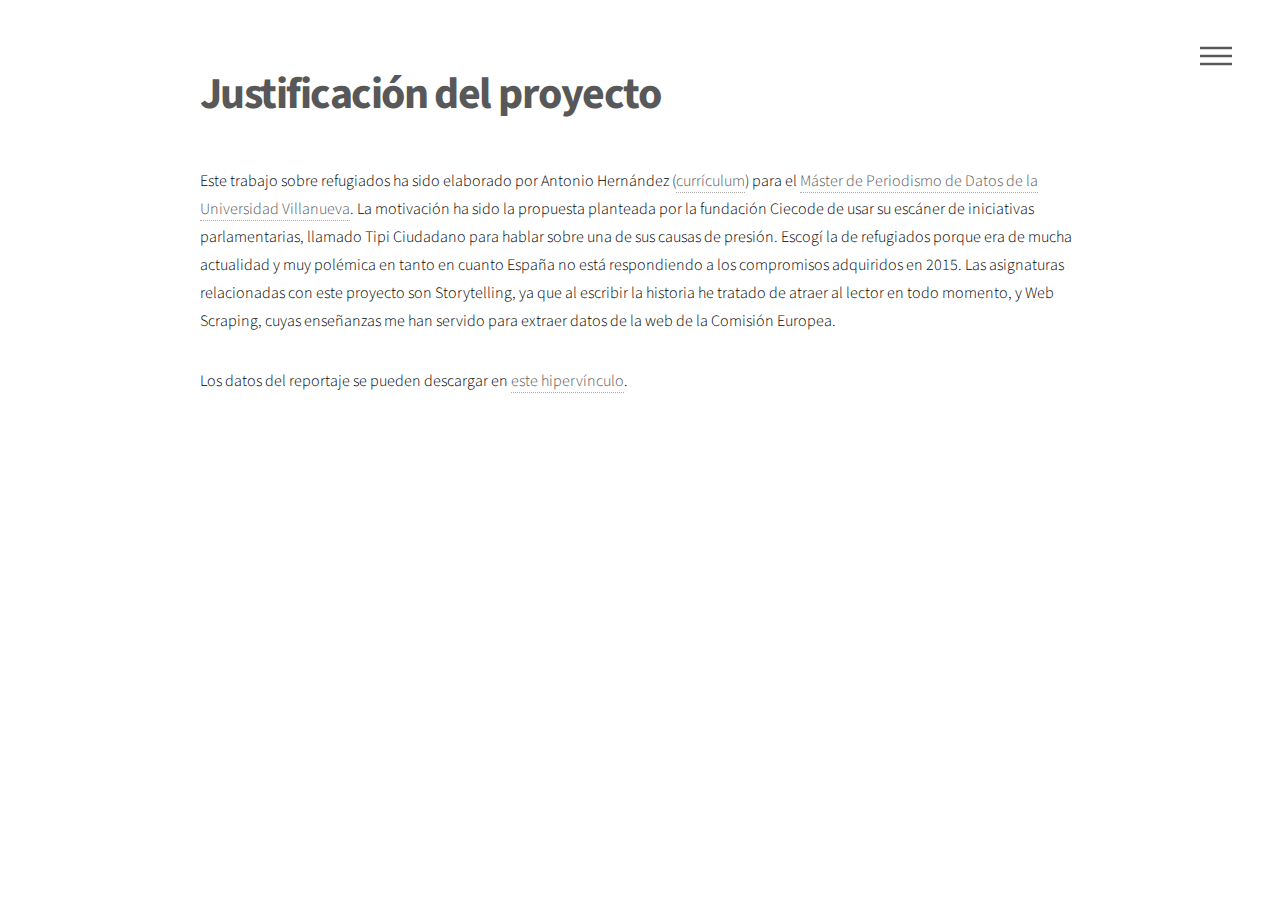
==== commit 96e0e114: "Update justi.html" ====
--- a/justi.html
+++ b/justi.html
@@ -73,7 +73,7 @@
 							</header>
 						<p>Este trabajo sobre refugiados ha sido elaborado por Antonio Hernández (<a href="cv.pdf">currículum</a>) para el <a href="http://periodismodatos.villanueva.edu/">Máster de Periodismo de Datos de la Universidad Villanueva</a>. La motivación ha sido la propuesta planteada por la fundación Ciecode de usar su escáner de iniciativas parlamentarias, llamado Tipi Ciudadano para hablar sobre una de sus causas de presión. Escogí la de refugiados porque era de mucha actualidad y muy polémica en tanto en cuanto España no está respondiendo a los compromisos adquiridos en 2015. Las asignaturas relacionadas con este proyecto son Storytelling, ya que al escribir la historia he tratado de atraer al lector en todo momento, y Web Scraping, cuyas enseñanzas me han servido para extraer datos de la web de la Comisión Europea.</p>
 
-						<p>Los datos del reportaje se pueden descargar en <a href="https://docs.google.com/spreadsheets/d/1vSDJHAvEilRQ8eltBUrZZHbic1gibVmGOX0twuJr9vY/edit?usp=sharing">este hipervínculo</a></p>
+						<p>Los datos del reportaje se pueden descargar en <a href="https://docs.google.com/spreadsheets/d/1vSDJHAvEilRQ8eltBUrZZHbic1gibVmGOX0twuJr9vY/edit?usp=sharing">este hipervínculo</a>.</p>
 						</div>
 					</div>
 
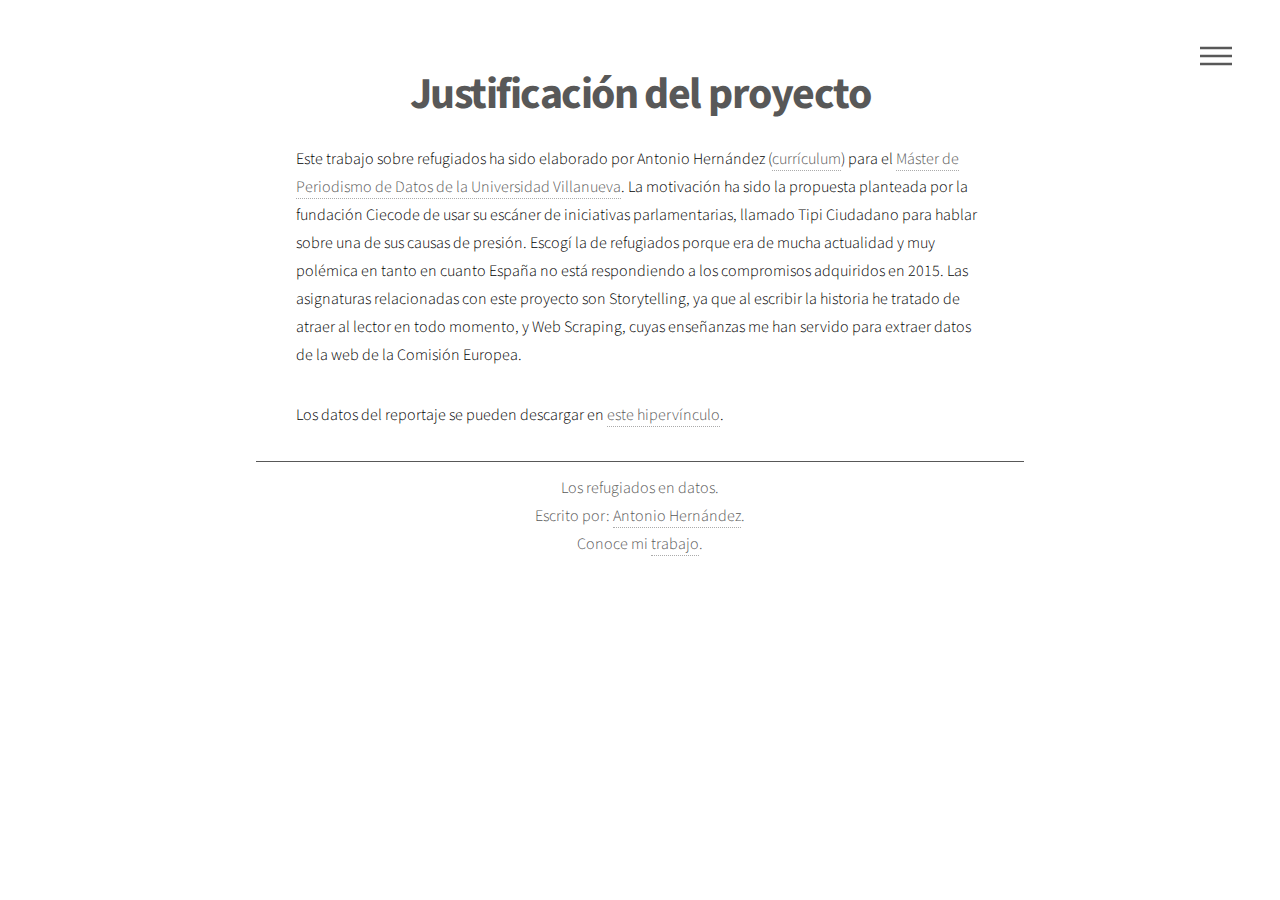
==== commit ca987581: "Add files via upload" ====
--- a/justi.html
+++ b/justi.html
@@ -6,34 +6,16 @@
 -->
 <html>
 	<head>
-		<title>Phantom by HTML5 UP</title>
+		<title>Justificación</title>
 		<meta charset="utf-8" />
 		<meta name="viewport" content="width=device-width, initial-scale=1" />
+		<link rel="icon" href="images/favicon.png" type="image/png" sizes="16x10">
 		<!--[if lte IE 8]><script src="assets/js/ie/html5shiv.js"></script><![endif]-->
 		<link rel="stylesheet" href="assets/css/main.css" />
+		<link rel="stylesheet" href="assets/css/styles.css" />
 		<!--[if lte IE 9]><link rel="stylesheet" href="assets/css/ie9.css" /><![endif]-->
 		<!--[if lte IE 8]><link rel="stylesheet" href="assets/css/ie8.css" /><![endif]-->
-		<style type="text/css">
-				#main{
-					width:75%;
-					margin: auto;
-				}
-
-				iframe{
-					display: block;
-					margin: auto;
-				}
-				figure{
-					width: 75%;
-					margin: auto;
-				}
-				figcaption{
-					text-align: center;
-				}
-				p, span{
-					color:black;
-				}
-		</style>
+		
 	</head>
 	<body>
 		<!-- Wrapper -->
@@ -60,8 +42,8 @@
 						<h2>Menu</h2>
 						<ul>
 							<li><a href="index.html">Home</a></li>
+							<li><a href="justi.html">Justificación</a></li>
 							<li><a href="metodologia.html">Metodología</a></li>
-							
 						</ul>
 					</nav>
 
@@ -118,7 +100,8 @@
 					</footer>
 		!-->
 			</div>
-
+	<footer>Los refugiados en datos. <address> Escrito por: <a href="mailto:antonio92.ahr@gmail.com">Antonio Hernández</a>.<br> Conoce mi <a href="http://antoniohernandez-datos.esy.es/" title="Antonio Hernández">trabajo</a>.</address>
+			</footer>
 		<!-- Scripts -->
 			<script src="assets/js/jquery.min.js"></script>
 			<script src="assets/js/skel.min.js"></script>
--- a/assets/css/styles.css
+++ b/assets/css/styles.css
@@ -0,0 +1,90 @@
+p, span{
+	color:black;
+	}
+#main{
+	width:100%;
+	padding-bottom: 0.75em;
+}
+
+#main .inner, header span{
+	width: 60%;
+	margin: auto;
+	display: block;
+}
+
+iframe{
+	display: block;
+	margin: auto;
+	height: 300px;
+}
+img{
+	width: 100%;
+}
+figure{
+	width: 100%;
+	margin: auto;
+}
+figcaption{
+	text-align: center;
+}
+span.ladillo{
+	font-weight: bold;
+}
+
+header{
+	width: 100%;
+}
+header h1, header span{
+	text-align: center;
+	margin-bottom: 0.5em
+}
+header span{
+	font-weight: bold;
+}
+
+iframe{
+	width: 100%;
+	height: 600px;
+}
+
+iframe#pnl{
+	height: 275px;
+}
+
+iframe#preguntas{
+	height: 260px;
+}
+
+iframe#menciones{
+	height: 425px;
+}
+
+footer{
+	text-align: center;
+	margin-bottom: 0.75em;
+}
+
+p strong{
+	color: #585858;
+}
+
+p strong.sNormal{
+	font-weight: normal;
+	color: black;
+}
+
+#main .inner{
+	border-bottom: solid;
+	border-bottom-width: 0.5px;
+}
+
+@media only screen and (max-width: 768px) {
+    #main .inner{
+    	width: 100%;
+    }
+    header span{
+    	width: 100%;
+    	padding: 0 20px 0 20px;
+    }
+}
+
